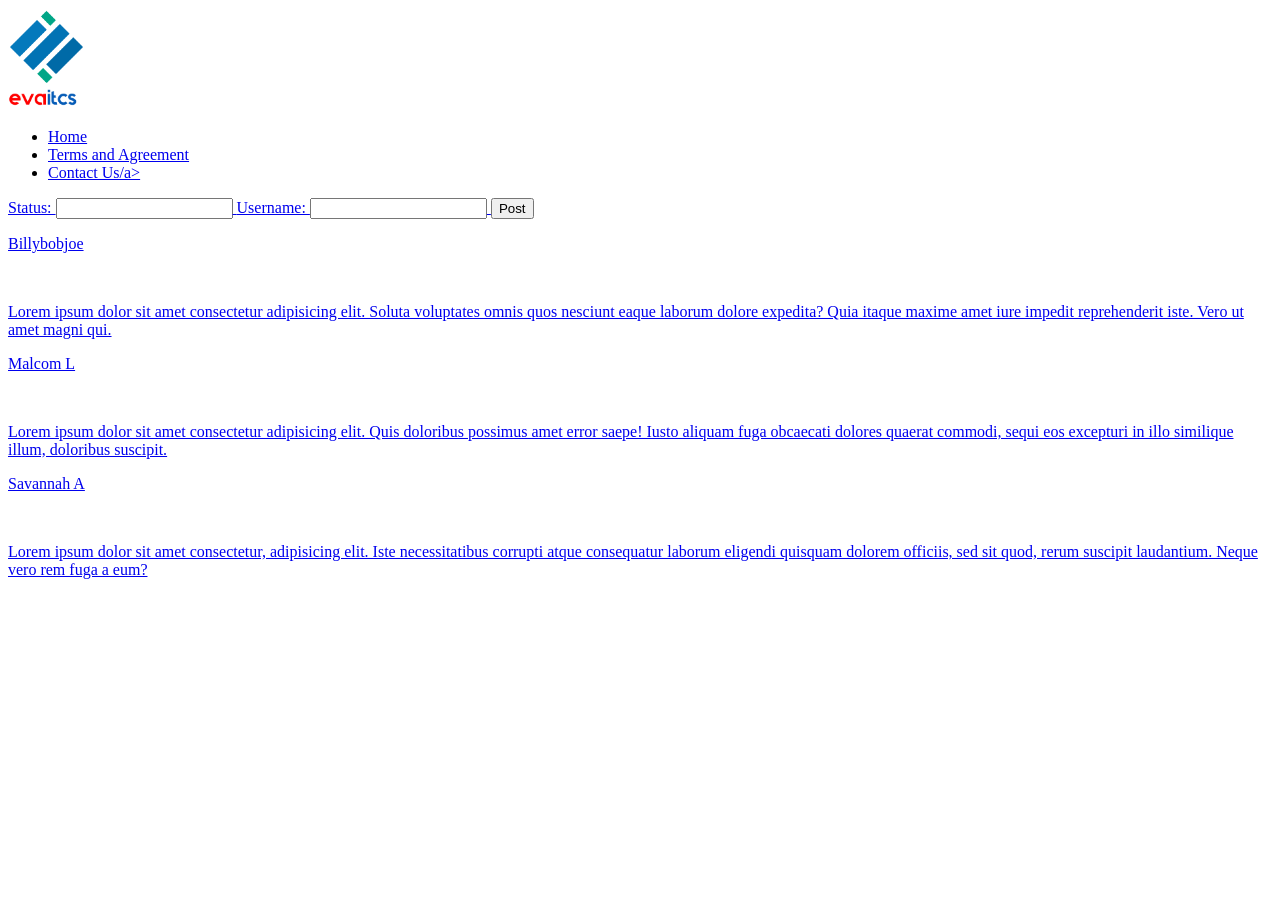
==== v1-HTMLCSSJS/index.html @ d7348573 "Setting up the html structure for v1" ====
<!DOCTYPE html>
<html lang="en">
<head>
    <meta charset="UTF-8">
    <meta name="viewport" content="width=device-width, initial-scale=1.0">
    <title>EVA Social</title>
</head>
<body>
    <!-- aside, nav, header-->
     <aside>
        <!-- img, heading, tags -->
         <a href="index.html"><img src="evalogo.png" alt="EVA IT CS Logo" height="100"></a>
        <ul>
            <li><a href="index.html">Home</a></li>
            <li><a href="terms-and-agreement.html"> Terms and Agreement</a></li>
            <li><a href="contact.html">Contact Us/a></li>
        </ul>
     </aside>
     <main>
        <section id="status-form">
            <form action="" method="post">
                <label for="status-post">Status: </label>
                <input type="text" id="status-post">
                <label for="username">Username: </label>
                <input type="text" id="username">
                <button type="submit">Post</button>
            </form>
        </section>
        <section id="status-data">
            <div>
                <p>Billybobjoe</p>
                <br>
                <p>Lorem ipsum dolor sit amet consectetur adipisicing elit. Soluta voluptates omnis quos nesciunt eaque laborum dolore expedita? Quia itaque maxime amet iure impedit reprehenderit iste. Vero ut amet magni qui.</p>
            </div>
            <div>
                <p>Malcom L</p>
                <br>
                <P>
                    Lorem ipsum dolor sit amet consectetur adipisicing elit. Quis doloribus
                    possimus amet error saepe! Iusto aliquam fuga obcaecati dolores quaerat
                    commodi, sequi eos excepturi in illo similique illum, doloribus suscipit.
                </P>
            </div>
            <div>
                <p>Savannah A</p>
                <br>
                <P>Lorem ipsum dolor sit amet consectetur, adipisicing elit. Iste necessitatibus corrupti atque consequatur laborum eligendi quisquam dolorem officiis, sed sit quod, rerum suscipit laudantium. Neque vero rem fuga a eum?</P>
            </div>
            <div></div>
            <div></div>
        </section>
     </main>
</body>
</html>
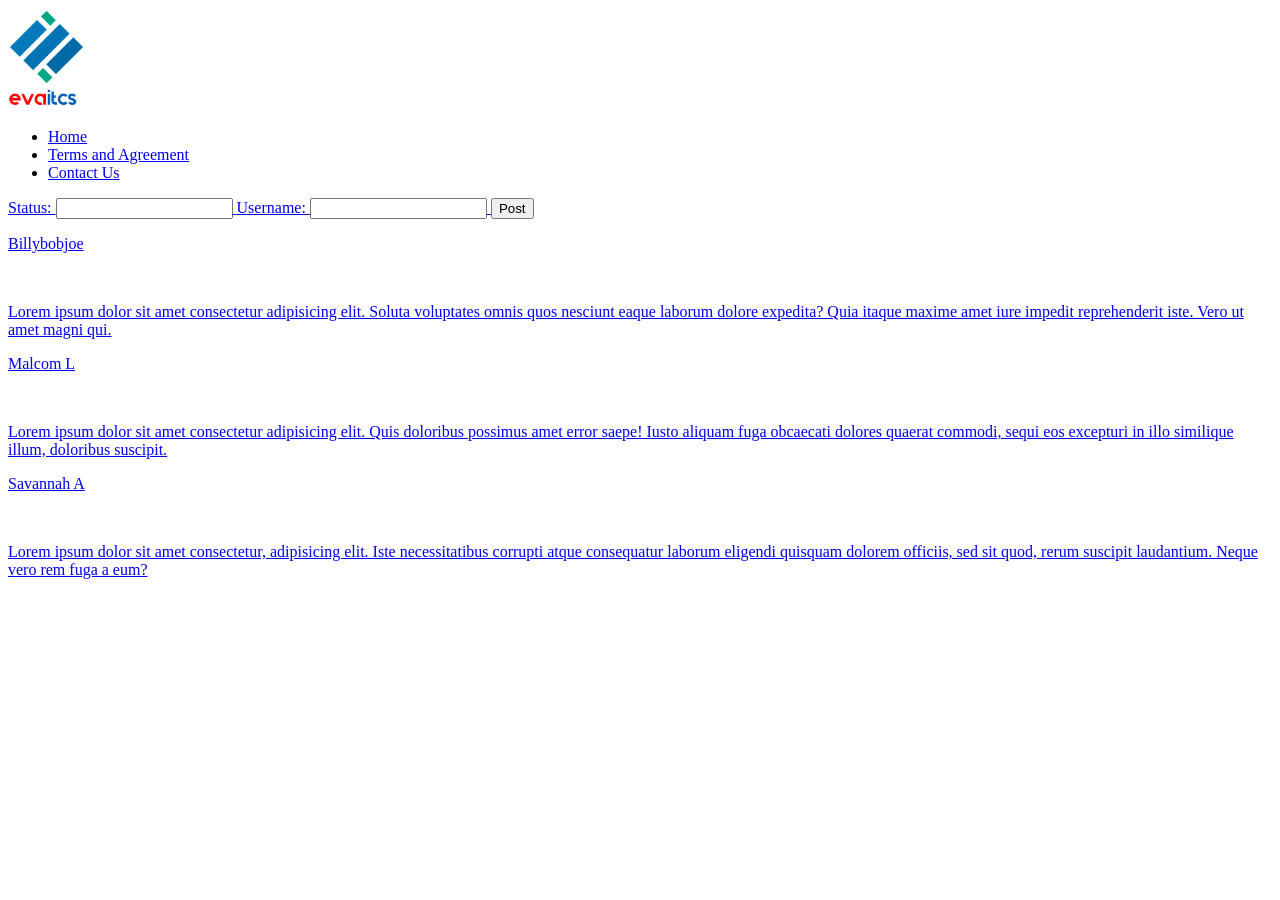
==== commit 48d48602: "Terms of service and Contact page added and connected to home page resources links" ====
--- a/v1-HTMLCSSJS/index.html
+++ b/v1-HTMLCSSJS/index.html
@@ -13,7 +13,7 @@
         <ul>
             <li><a href="index.html">Home</a></li>
             <li><a href="terms-and-agreement.html"> Terms and Agreement</a></li>
-            <li><a href="contact.html">Contact Us/a></li>
+            <li><a href="contact.html">Contact Us</li>
         </ul>
      </aside>
      <main>
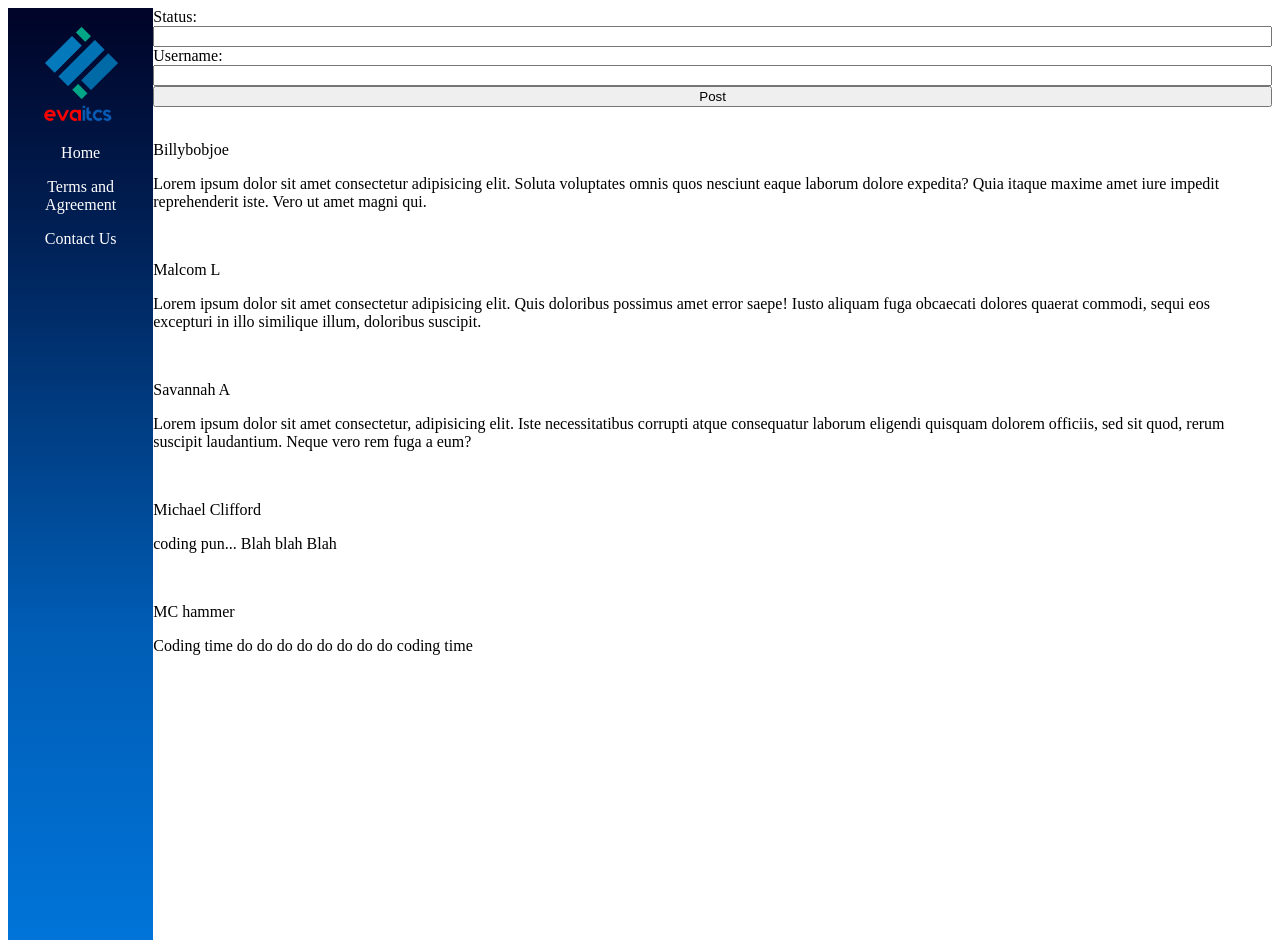
==== commit 714e9fd4: "Nav bar styling" ====
--- a/v1-HTMLCSSJS/index.html
+++ b/v1-HTMLCSSJS/index.html
@@ -3,17 +3,18 @@
 <head>
     <meta charset="UTF-8">
     <meta name="viewport" content="width=device-width, initial-scale=1.0">
+    <link rel="stylesheet" href="styles.css">
     <title>EVA Social</title>
 </head>
 <body>
     <!-- aside, nav, header-->
-     <aside>
+     <aside class="nav">
         <!-- img, heading, tags -->
          <a href="index.html"><img src="evalogo.png" alt="EVA IT CS Logo" height="100"></a>
         <ul>
             <li><a href="index.html">Home</a></li>
             <li><a href="terms-and-agreement.html"> Terms and Agreement</a></li>
-            <li><a href="contact.html">Contact Us</li>
+            <li><a href="contact.html">Contact Us</a></li>
         </ul>
      </aside>
      <main>
@@ -28,13 +29,13 @@
         </section>
         <section id="status-data">
             <div>
+                <br>
                 <p>Billybobjoe</p>
-                <br>
                 <p>Lorem ipsum dolor sit amet consectetur adipisicing elit. Soluta voluptates omnis quos nesciunt eaque laborum dolore expedita? Quia itaque maxime amet iure impedit reprehenderit iste. Vero ut amet magni qui.</p>
             </div>
             <div>
+                <br>
                 <p>Malcom L</p>
-                <br>
                 <P>
                     Lorem ipsum dolor sit amet consectetur adipisicing elit. Quis doloribus
                     possimus amet error saepe! Iusto aliquam fuga obcaecati dolores quaerat
@@ -42,12 +43,20 @@
                 </P>
             </div>
             <div>
+                <br>
                 <p>Savannah A</p>
-                <br>
                 <P>Lorem ipsum dolor sit amet consectetur, adipisicing elit. Iste necessitatibus corrupti atque consequatur laborum eligendi quisquam dolorem officiis, sed sit quod, rerum suscipit laudantium. Neque vero rem fuga a eum?</P>
             </div>
-            <div></div>
-            <div></div>
+            <div>
+                <br>
+                <p> Michael Clifford </p>
+                <p>coding pun... Blah blah Blah</p>
+            </div>
+            <div>
+                <br>
+                <p>MC hammer</p>
+                <p>Coding time do do do do do do do do coding time </p>
+            </div>
         </section>
      </main>
 </body>
--- a/v1-HTMLCSSJS/styles.css
+++ b/v1-HTMLCSSJS/styles.css
@@ -0,0 +1,25 @@
+body{
+    display: flex;
+}
+.nav {
+    height: 100vh;
+    background-image: linear-gradient(to bottom, #000529 1%,#002055 24%, #005db5 67%, #0074d9 100%);
+    padding: 1rem;
+    text-align: center;
+    ul {
+        padding: 0%;
+    }
+}
+.nav li, .nav a {
+    color: white;
+    list-style: none;
+    text-decoration: none;
+}
+.nav li{
+    padding-bottom: 1rem;
+}
+
+#status-form form {
+    display: flex;
+    flex-direction: column;
+} 
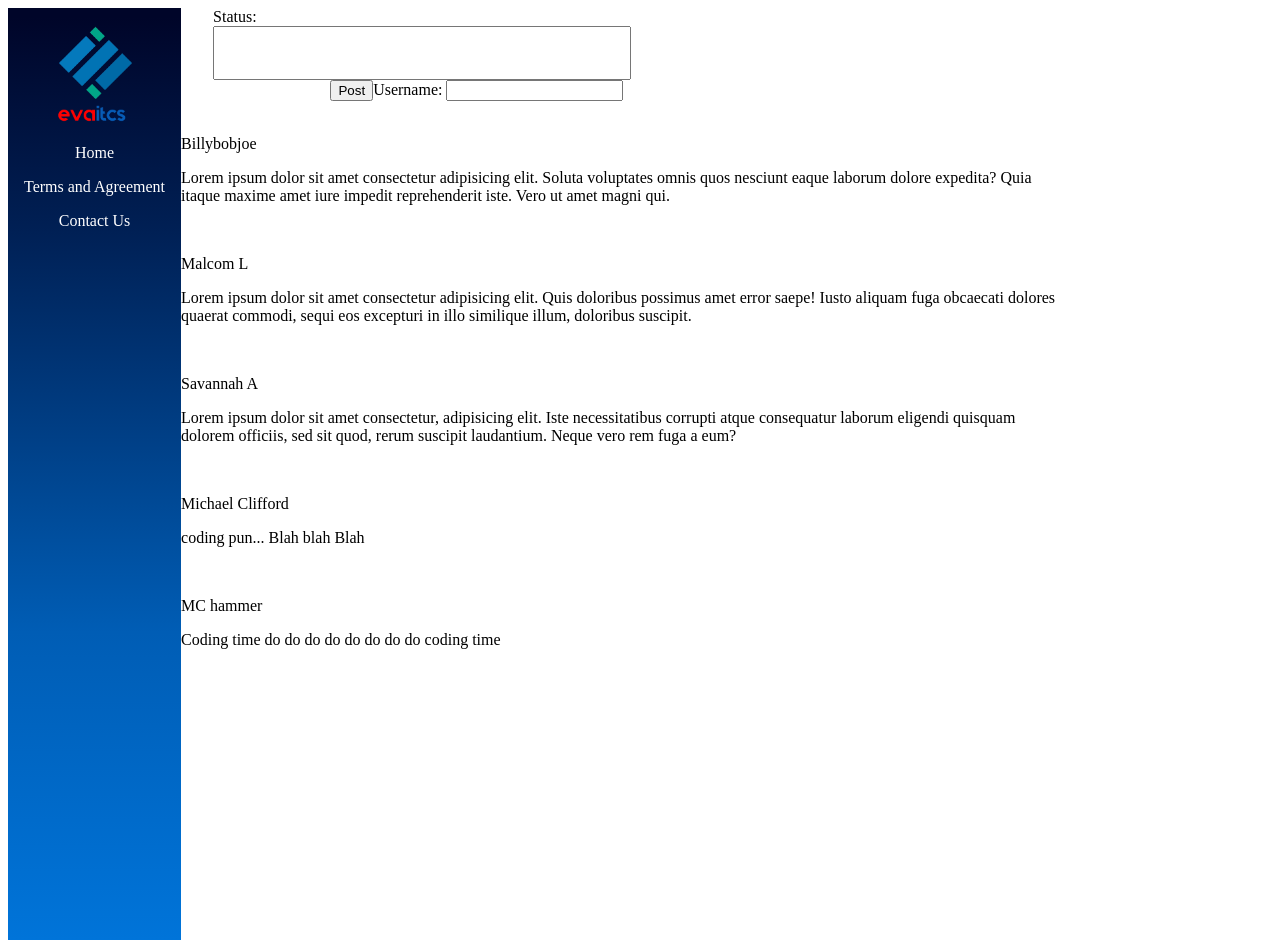
==== commit e3245611: "Status form styled" ====
--- a/v1-HTMLCSSJS/index.html
+++ b/v1-HTMLCSSJS/index.html
@@ -17,14 +17,20 @@
             <li><a href="contact.html">Contact Us</a></li>
         </ul>
      </aside>
-     <main>
+     <main style="width: 70%;">
         <section id="status-form">
             <form action="" method="post">
-                <label for="status-post">Status: </label>
-                <input type="text" id="status-post">
-                <label for="username">Username: </label>
-                <input type="text" id="username">
-                <button type="submit">Post</button>
+                <div id="status-text-box">
+                    <label for="status-post">Status: </label>
+                    <input type="text" id="status-post">
+                </div>
+                <div id="status-username-submit">
+                    <div>
+                        <label for="username">Username: </label>
+                        <input type="text" id="username">
+                    </div>
+                    <button type="submit">Post</button>
+                </div>
             </form>
         </section>
         <section id="status-data">
--- a/v1-HTMLCSSJS/styles.css
+++ b/v1-HTMLCSSJS/styles.css
@@ -18,8 +18,30 @@
 .nav li{
     padding-bottom: 1rem;
 }
-
+#status-form{
+    padding: 0 2rem;
+}
 #status-form form {
     display: flex;
     flex-direction: column;
 } 
+/* nav bar changes above */
+/* status post below */
+
+#status-text-box {
+    width: 50%;
+
+    input{ 
+        width: 100%;
+        height: 3rem;
+    }
+
+}
+/* user name submit*/
+#status-username-submit {
+    width: 50%;
+    display: flex;
+    flex-direction: row-reverse;
+    justify-content: ;
+
+}
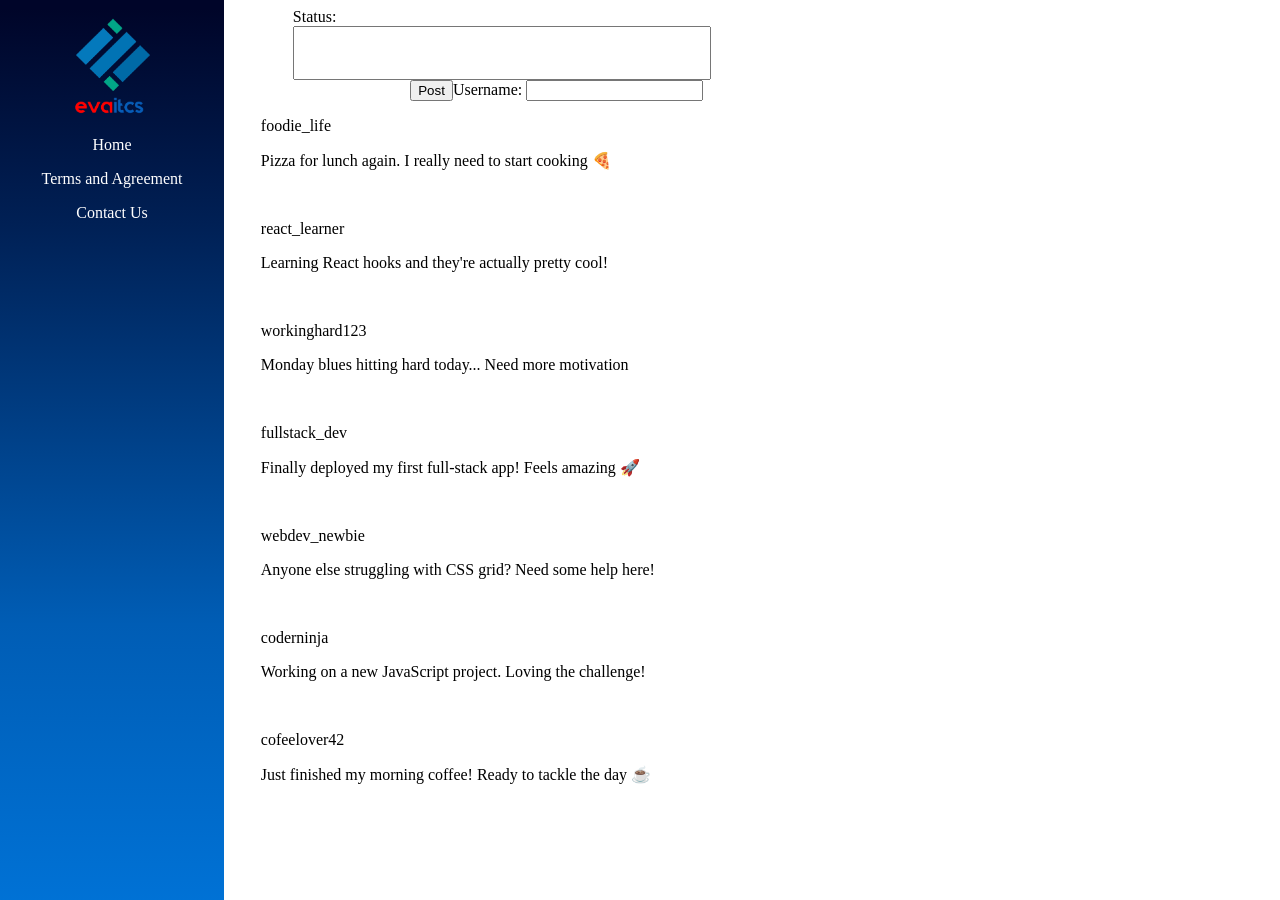
==== commit 9cd05d00: "added data storage/ loading" ====
--- a/v1-HTMLCSSJS/index.html
+++ b/v1-HTMLCSSJS/index.html
@@ -10,7 +10,9 @@
     <!-- aside, nav, header-->
      <aside class="nav">
         <!-- img, heading, tags -->
-         <a href="index.html"><img src="evalogo.png" alt="EVA IT CS Logo" height="100"></a>
+         <a href="index.html">
+            <img src="evalogo.png" alt="EVA IT CS Logo" height="100">
+        </a>
         <ul>
             <li><a href="index.html">Home</a></li>
             <li><a href="terms-and-agreement.html"> Terms and Agreement</a></li>
@@ -19,7 +21,7 @@
      </aside>
      <main style="width: 70%;">
         <section id="status-form">
-            <form action="" method="post">
+            <form onsubmit="postStatus(event)" method="post">
                 <div id="status-text-box">
                     <label for="status-post">Status: </label>
                     <input type="text" id="status-post">
@@ -65,5 +67,6 @@
             </div>
         </section>
      </main>
+     <script src="script.js"></script>
 </body>
 </html>
--- a/v1-HTMLCSSJS/styles.css
+++ b/v1-HTMLCSSJS/styles.css
@@ -1,11 +1,24 @@
 body{
     display: flex;
+    align-items: flex-end;
+    main{
+        margin-left: 20%;
+
+        @media screen and (max-width:860){
+            margin-left: 50%;
+        }
+    }
 }
+
 .nav {
+    position: fixed;
+    top: 0;
+    left: 0;
     height: 100vh;
     background-image: linear-gradient(to bottom, #000529 1%,#002055 24%, #005db5 67%, #0074d9 100%);
     padding: 1rem;
     text-align: center;
+    width: 15%;
     ul {
         padding: 0%;
     }
@@ -45,3 +58,4 @@
     justify-content: ;
 
 }
+}
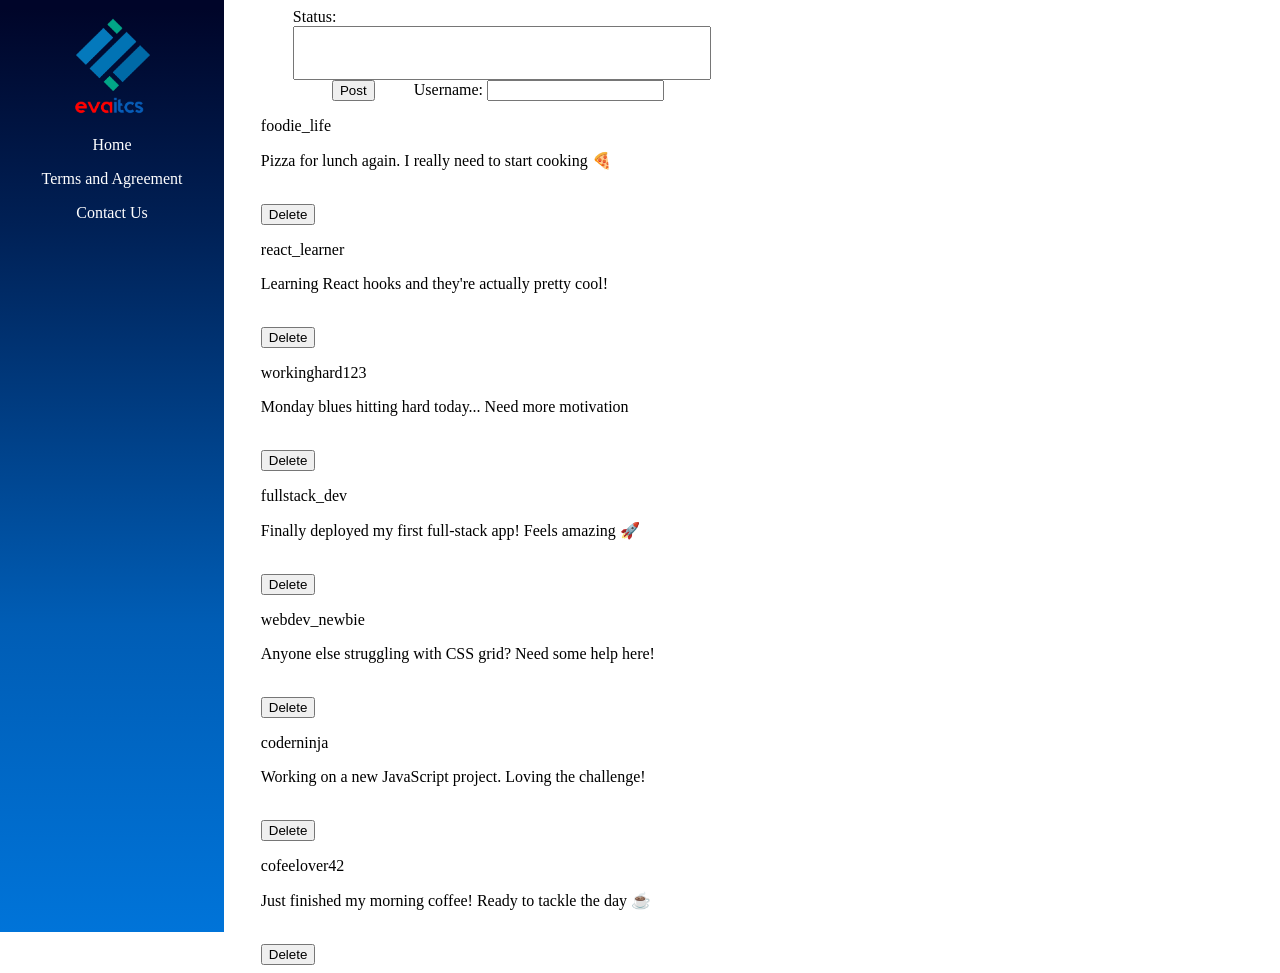
==== commit ef825791: "delet post function completed" ====
--- a/v1-HTMLCSSJS/index.html
+++ b/v1-HTMLCSSJS/index.html
@@ -2,6 +2,7 @@
 <html lang="en">
 <head>
     <meta charset="UTF-8">
+    <link rel="shortcut icon" href="evalogo.png" type="image/x-icon">
     <meta name="viewport" content="width=device-width, initial-scale=1.0">
     <link rel="stylesheet" href="styles.css">
     <title>EVA Social</title>
--- a/v1-HTMLCSSJS/styles.css
+++ b/v1-HTMLCSSJS/styles.css
@@ -55,7 +55,6 @@
     width: 50%;
     display: flex;
     flex-direction: row-reverse;
-    justify-content: ;
+    justify-content: space-evenly;
 
 }
-}
